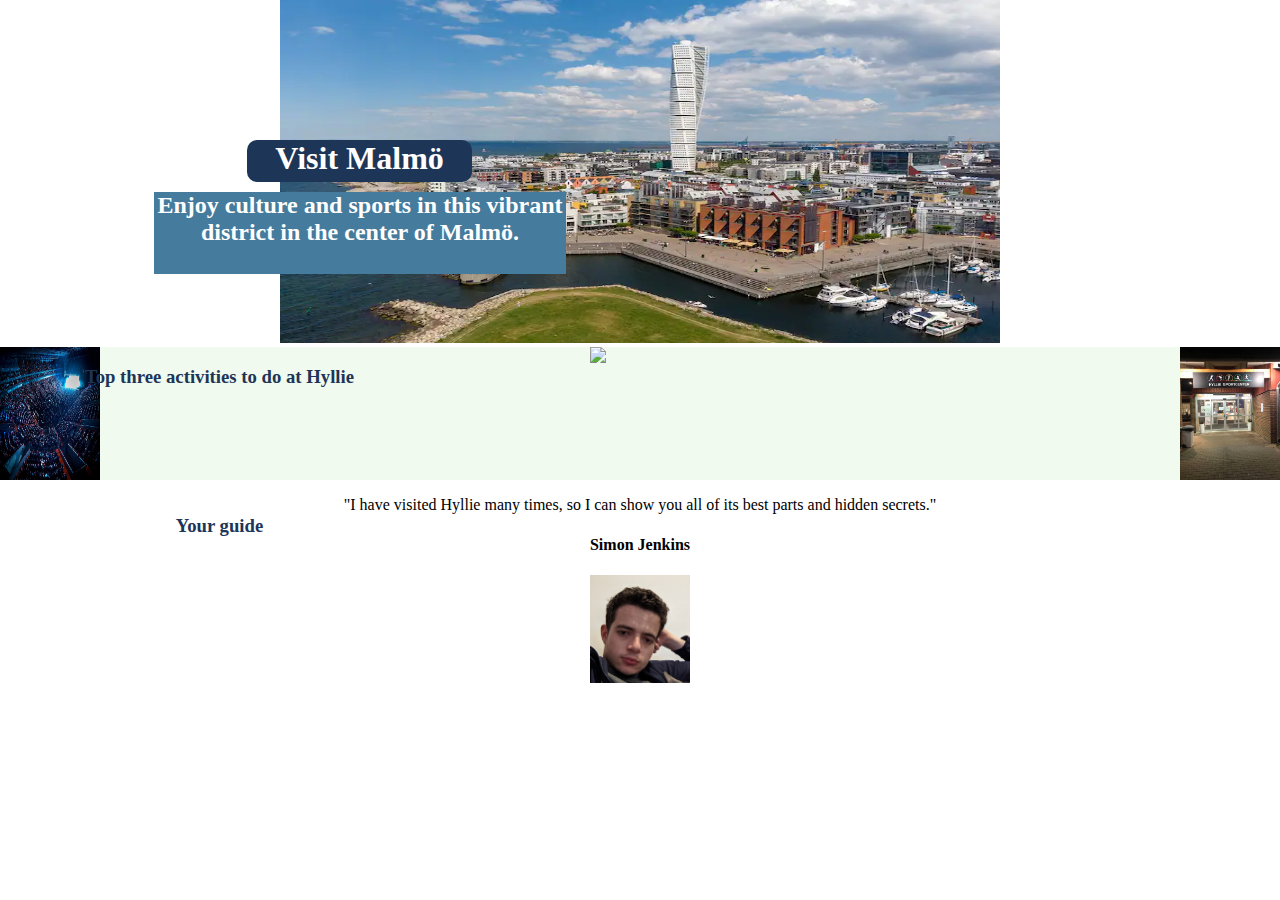
==== hometown-page/index.html @ 86f357e9 "Attempt 1" ====
<!DOCTYPE html>
<html>
    <head><link rel="stylesheet" href="https://cdnjs.cloudflare.com/ajax/libs/normalize/8.0.1/normalize.css">
        <link rel="stylesheet" href="styles.css">
    </head>
    <body>
        
        <!-- HERO SECTION -->
        <div class="hero">
            <img src="images/malmomain.webp" class="malmomain">
            <h1>Visit Malmö</h1>
            <h2>Enjoy culture and sports in this vibrant district in the center of Malmö.</h2>
        </div>
        
        <!-- ACTIVITIES SECTION -->
        <div class="activities">
            <h3>Top three activities to do at Hyllie</h3>
            <img src="images/malmoarena.jpg">
            <img src="images/emporia.jpg">
            <img src="images/sportscenter.webp">
        </div>

        <!-- GUIDE SECTION -->
        <div class="guide">
            <h3>Your guide</h3>
            <p>"I have visited Hyllie many times, so I can show you all of its best parts and hidden secrets."</p>
            <h4>Simon Jenkins</h4>
            <img src="images/me.png">
        </div>
    </body>
</html>
---- hometown-page/styles.css ----
/**
Palette: https://scrimba.com/links/hometown-palette
RED: #E63946
LIGHT: #F1FAEE
AQUA: #A8DADC
LIGHT BLUE: #457B9D
DARK BLUE: #1D3557

*/


body {
    margin: 0;
    text-align: center;
}

img {
    width: 100px;
}

h1 {
    position: absolute;
    background-color: #1D3557;
    color: #FFFFFF;
    width: 225px;
    height: 42px;
    border-radius: 10px;
    top: 119px;
    left: 247px;
}

h2 {
    position: absolute;
    background-color: #457B9D;
    color: #FFFFFF;
    width: 412px;
    height: 52px;
    top: 172px;
    left: 154px;
    padding-bottom: 30px;
 
}

img.malmomain {
    width: 720px;
    height: 343px;
}

.activities {
    display: flex;
    justify-content: space-between;  
    background-color: #F1FAEE;
}

h3 {
    text-align: center;
    position: absolute;
    width: 439px;
    height: 20px;
    color: #1D3557;
}
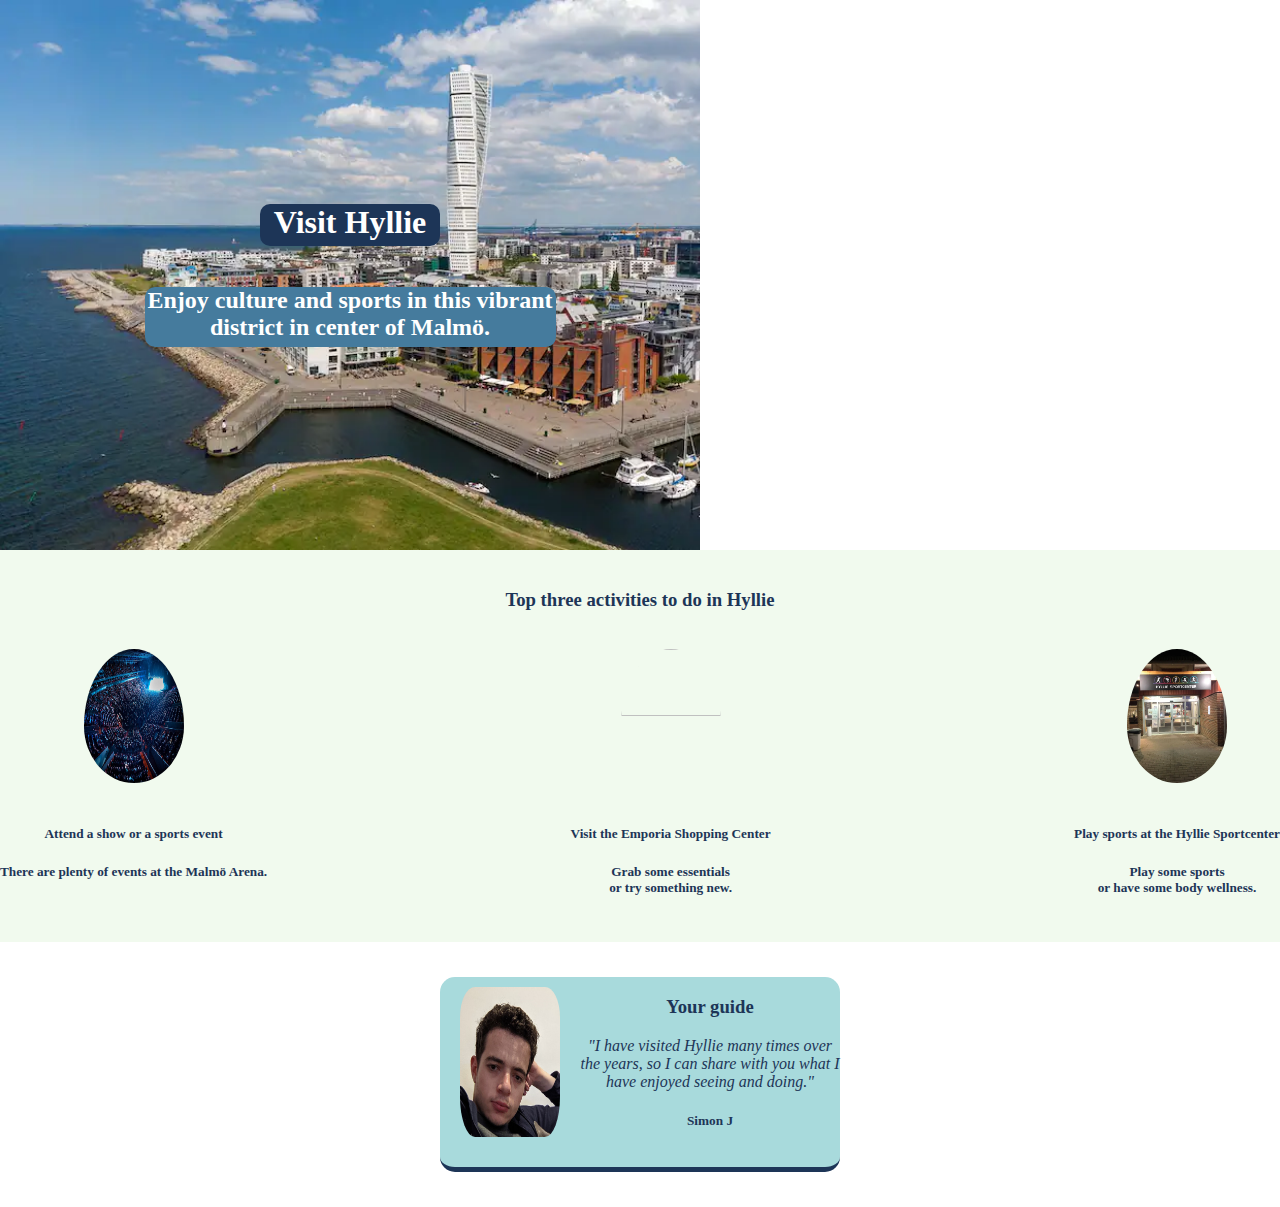
==== commit 5f6096be: "Uploaded complete project for now" ====
--- a/hometown-page/index.html
+++ b/hometown-page/index.html
@@ -7,25 +7,50 @@
         
         <!-- HERO SECTION -->
         <div class="hero">
-            <img src="images/malmomain.webp" class="malmomain">
-            <h1>Visit Malmö</h1>
-            <h2>Enjoy culture and sports in this vibrant district in the center of Malmö.</h2>
+            <h1 class="hero-text">Visit Hyllie</h1>
+            <h2 class="hero-subtext">Enjoy culture and sports in this vibrant district in center of Malmö.</h2>
         </div>
         
         <!-- ACTIVITIES SECTION -->
-        <div class="activities">
-            <h3>Top three activities to do at Hyllie</h3>
-            <img src="images/malmoarena.jpg">
-            <img src="images/emporia.jpg">
-            <img src="images/sportscenter.webp">
+                    
+
+
+                    <div class="activities">
+                                    <h3 class="activities-header">Top three activities to do in Hyllie</h3>
+                                    <div class="activities-section">
+            <div class="malmo-arena">
+                            <img src="images/malmoarena.jpg" id="ma">
+                                       <h5 id="activity-1-header">Attend a show or a sports event</h5>
+                                                   <h5 class="activity-1">There are plenty of events at the Malmö Arena.</h5>
+                </div>
+                
+                      <div class="emporia">
+                            <img src="images/emporia.jpg" id="em">
+                                        <h5 id="activity-2-header">Visit the Emporia Shopping Center</h5>
+                                                    <h5 class="activity-2">Grab some essentials <br>or try something new.</h5>
+                </div>
+                
+                          <div class="sports-center">
+                            <img src="images/sportscenter.webp" id="sc">
+                                        <h5 id="activity-3-header">Play sports at the Hyllie Sportcenter</h5>
+                                                    <h5 class="activity-3">Play some sports <br>or have some body wellness.</h5>
+                </div>
+                </div>
+                
         </div>
 
         <!-- GUIDE SECTION -->
+        <div class="outer-guide">
         <div class="guide">
+            <div>
+                       <img class="guide-image" src="images/me.png">
+                       </div>
+                       <div class="guide-text">
             <h3>Your guide</h3>
-            <p>"I have visited Hyllie many times, so I can show you all of its best parts and hidden secrets."</p>
-            <h4>Simon Jenkins</h4>
-            <img src="images/me.png">
+            <p>"I have visited Hyllie many times over the years, so I can share with you what I have enjoyed seeing and doing."</p>
+            <h5>Simon J</h5>
+                       </div>
+        </div>
         </div>
     </body>
 </html>--- a/hometown-page/styles.css
+++ b/hometown-page/styles.css
@@ -8,7 +8,6 @@
 
 */
 
-
 body {
     margin: 0;
     text-align: center;
@@ -18,44 +17,102 @@
     width: 100px;
 }
 
-h1 {
-    position: absolute;
-    background-color: #1D3557;
-    color: #FFFFFF;
-    width: 225px;
-    height: 42px;
-    border-radius: 10px;
-    top: 119px;
-    left: 247px;
+.hero {
+    display: flex;
+    align-items: center;
+    justify-content: center;
+    flex-direction: column;
+    background: url(images/malmo.webp);
+    background-size: cover;
+    width: 700px;
+    height: 550px; 
 }
 
-h2 {
-    position: absolute;
-    background-color: #457B9D;
+.hero-text {
     color: #FFFFFF;
-    width: 412px;
-    height: 52px;
-    top: 172px;
-    left: 154px;
-    padding-bottom: 30px;
- 
+background-color: #1D3557;
+border-radius: 10px;
+width: 180px;
+height: 42px;
+left: 247px;
+top: 119px;
 }
 
-img.malmomain {
-    width: 720px;
-    height: 343px;
+.hero-subtext {
+    color: #FFFFFF;
+    background-color: #457B9D;
+    border-radius: 10px;
+    width: 411px;
+    height: 60px;
+    left: 154px;
+    top: 172px;
 }
 
 .activities {
+    padding-top: 20px;
+    background-color: #F1FAEE;
     display: flex;
-    justify-content: space-between;  
-    background-color: #F1FAEE;
+    flex-direction: column;
+    justify-content: space-around;
+    }
+    
+    
+.activities-header {
+    color: #1D3557;
+        background-color: #F1FAEE;
+        padding-bottom: 20px;
+}    
+
+#sc, #em, #ma {
+    display: flex;
+    justify-content: space-around;
+    padding-bottom: 20px;
+align-content: center;
+   border-radius: 50%;
+   height: 50%;
+   margin: auto;
 }
 
-h3 {
-    text-align: center;
-    position: absolute;
-    width: 439px;
-    height: 20px;
+.activities-section {
+    display: flex;
+    flex-direction: roe;
+    justify-content: space-between;
     color: #1D3557;
-}+    padding-bottom: 25px;
+}
+
+
+.outer-guide {
+    padding-top: 35px;
+    padding-bottom: 35px;
+}
+
+.guide {
+    width: 400px;
+    height: 190px;
+    margin: auto;
+    background-color: #A8DADC;
+    display: flex;
+    justify-content: space-around;
+    border-radius: 15px;
+    border-bottom: 5px solid #1D3557;
+}
+
+.guide-image {
+    padding-right: 20px;
+    padding-left: 20px;
+    padding-top: 10px;
+    border-radius: 25%;
+    height: 150px;
+}
+
+.guide-text p, h3, h5 {
+    color: #1D3557;
+}
+
+p {
+        font-style: italic;
+}
+
+
+
